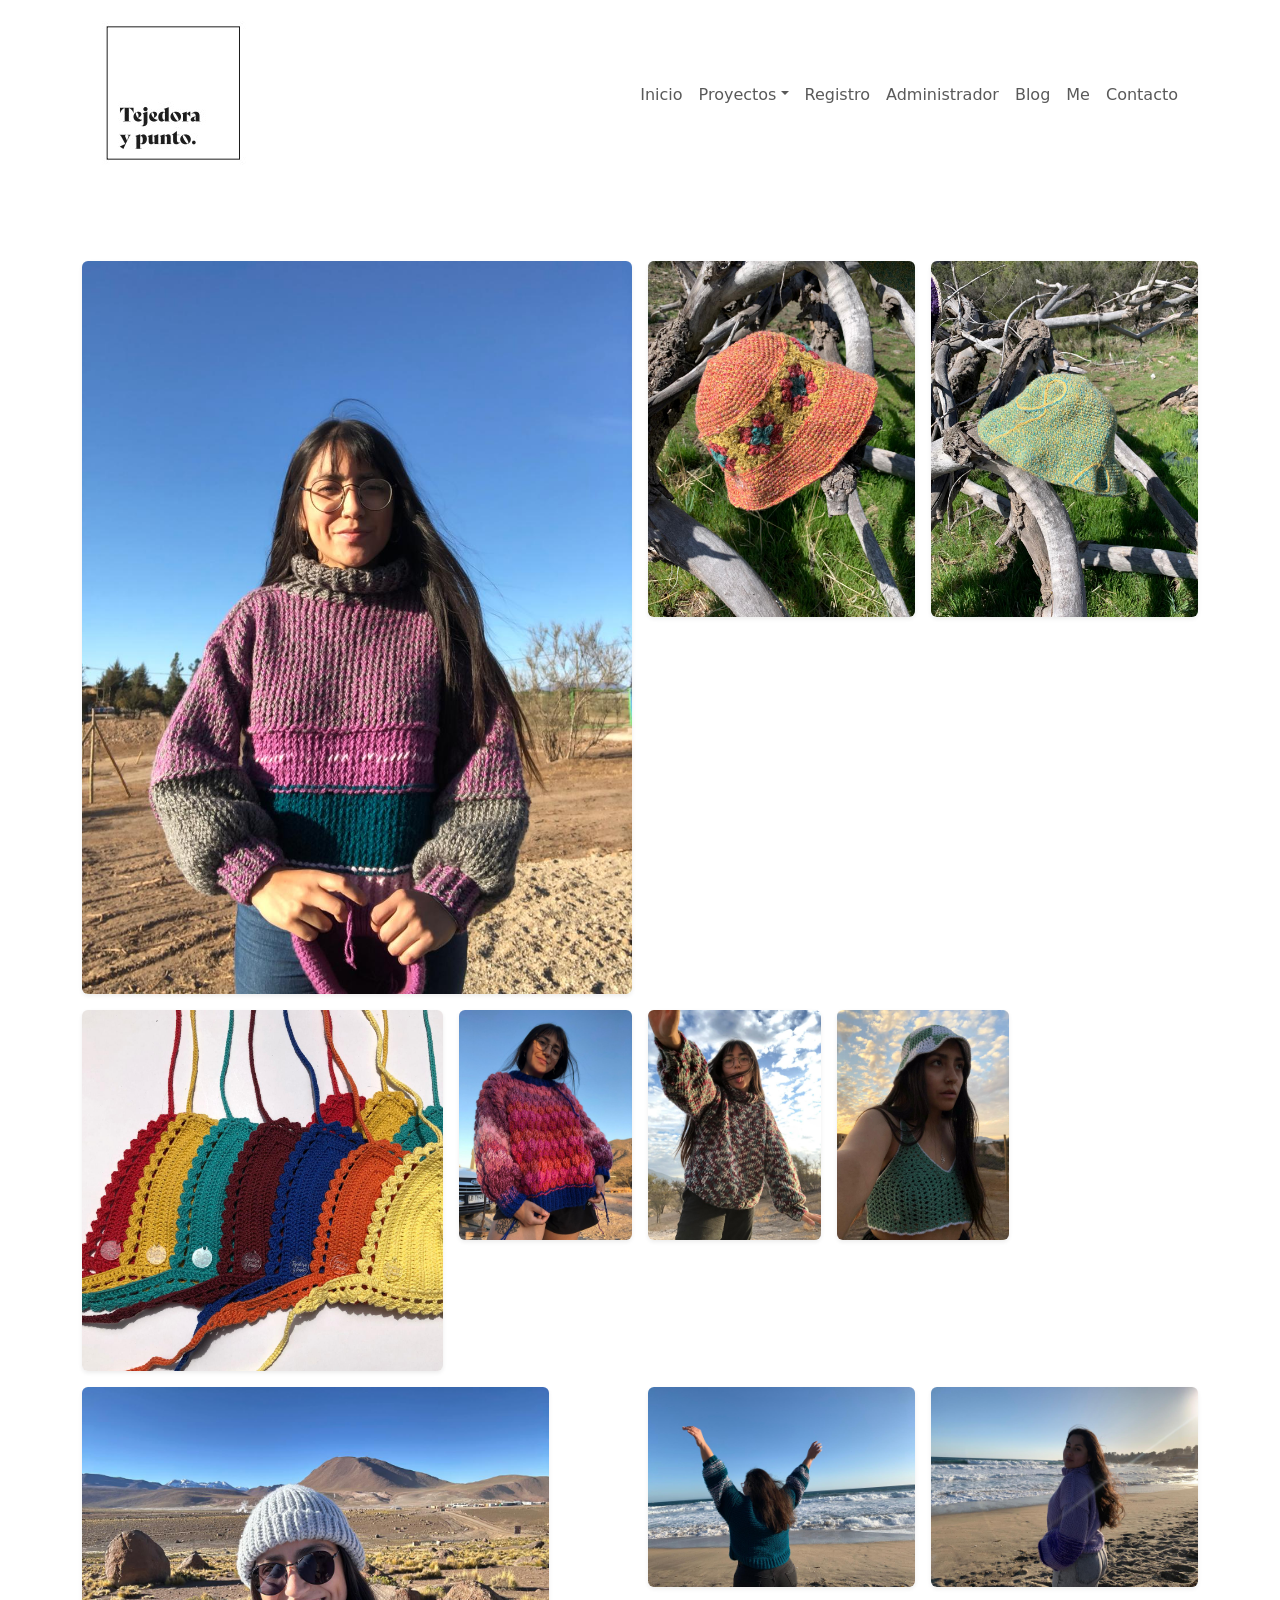
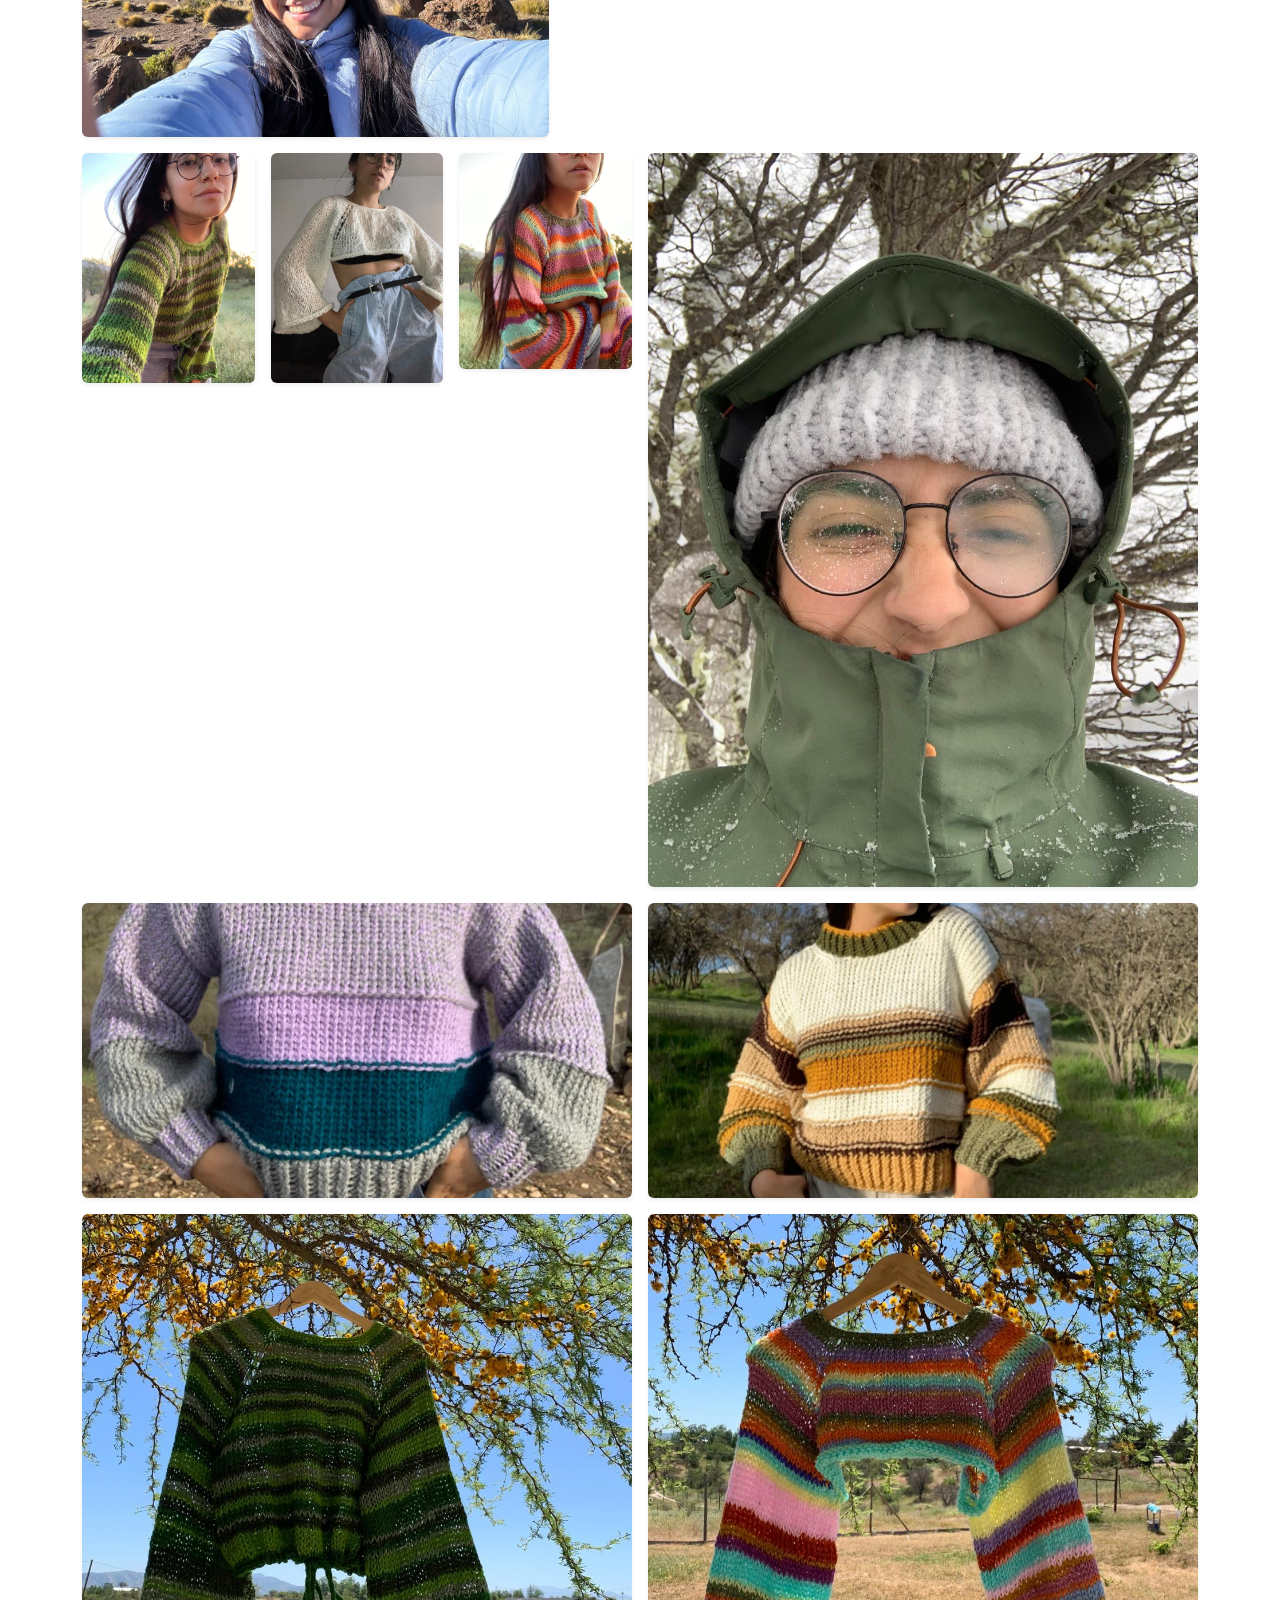
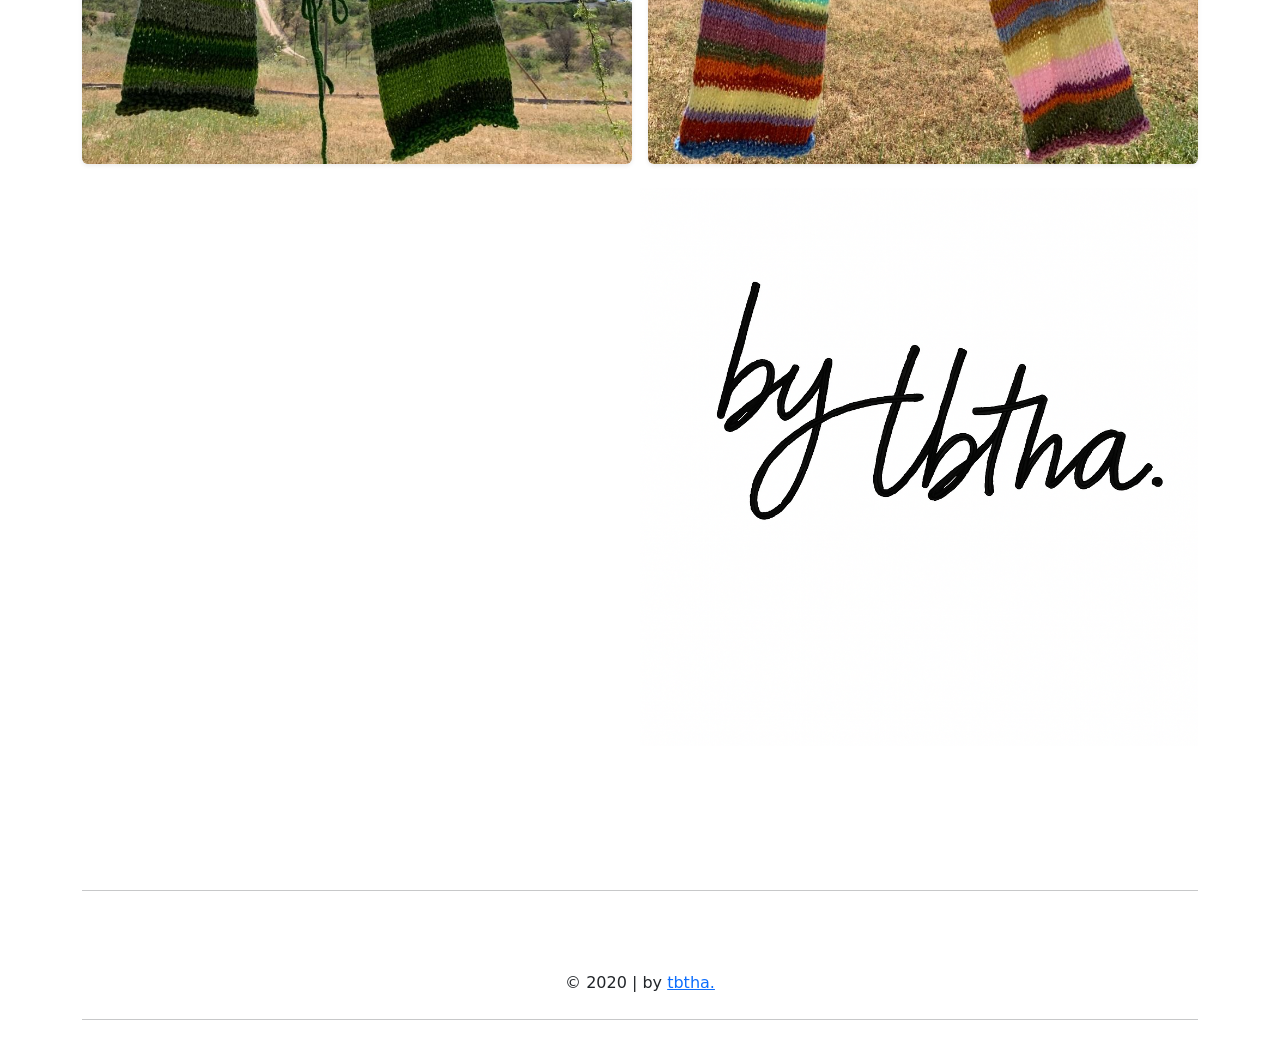
==== index.html @ a21ab7bb "carga inicial" ====
<!DOCTYPE html>
<html lang="en">
<head>
    <meta charset="UTF-8">
    <meta name="viewport" content="width=device-width, initial-scale=1.0">
    <title>tejedoraypunto</title>
    <link href="https://cdn.jsdelivr.net/npm/bootstrap@5.3.3/dist/css/bootstrap.min.css" rel="stylesheet">
    <link rel="stylesheet" href="css/estilos.css">
</head>
<body class="d-flex flex-column min-vh-100">
    <main class="flex-grow-1">
    <div class="container">
        <!---------------------------------------------------------------------navbar------------------------------------------------------------------>
        <nav class="navbar navbar-expand-lg navbar-custom">
        <div class="container-fluid">
            <a class="navbar-brand" href="index.html">
                <img src="img/marca/logo.jpeg" alt="" width="100%" height="auto">
            </a>
            <button class="navbar-toggler" type="button" data-bs-toggle="collapse" data-bs-target="#navbarNav">
            <span class="navbar-toggler-icon"></span>
            </button>
            <div class="collapse navbar-collapse" id="navbarNav">
            <ul class="navbar-nav ms-auto">
                <li class="nav-item">
                    <a class="nav-link" href="index.html">Inicio</a>
                </li>
                <li class="nav-item dropdown">
                    <a class="nav-link dropdown-toggle" href="inicio.html" role="button" data-bs-toggle="dropdown" aria-expanded="false">Proyectos</a>
                    <ul class="dropdown-menu dropdown-menu-end" aria-labelledby="crochetDropdown">
                        <li><a class="dropdown-item" href="productos_winter.html">Winter</a></li>
                        <li><a class="dropdown-item" href="productos_summer.html">Summer</a></li>
                        <li><a class="dropdown-item" href="productos.html">All</a></li>
                    </ul>
                    <li class="nav-item">
                        <a class="nav-link" href="registro.html">Registro</a>
                    </li>
                    <li class="nav-item">
                        <a class="nav-link" href="administracion.html">Administrador</a>
                    </li>
                    <li class="nav-item">
                        <a class="nav-link" href="blogs.html">Blog</a>
                    </li>
                    <li class="nav-item">
                        <a class="nav-link" href="me.html">Me</a>
                    </li>
                    <li class="nav-item">
                        <a class="nav-link" href="contact.html">Contacto</a>
                    </li>
                </li>
            </ul>
            </div>
        </div>
        </nav>
        <!---------------------------------------------------------------------navbar------------------------------------------------------------------>

        <!---------------------------------------------------------------------cards-------------------------------------------------------------------->
        <section class="py-5">
          <h2 class="text-center mb-4"></h2>
          <div class="row g-3">

            <!-- Imagen grande -->
            <div class="col-12 col-md-6">
              <img src="img/inicio/collage_inicio12.jpeg" alt="Tejido 1" class="img-fluid rounded shadow-sm">
            </div>

            <!-- Dos medianas -->
            <div class="col-6 col-md-3">
              <img src="img/inicio/collage_inicio1.jpeg"alt="Tejido 2" class="img-fluid rounded shadow-sm">
            </div>
            <div class="col-6 col-md-3">
              <img src="img/inicio/collage_inicio2.jpeg" alt="Tejido 3" class="img-fluid rounded shadow-sm">
            </div>

            <!-- Imagen vertical -->
            <div class="col-12 col-md-4">
              <img src="img/inicio/collage_inicio5.jpeg" alt="Tejido 4" class="img-fluid rounded shadow-sm" style="height: 100%; object-fit: cover;">
            </div>

            <!-- Tres pequeñas -->
            <div class="col-4 col-md-2">
              <img src="img/inicio/collage_inicio9.jpeg" alt="Tejido 5" class="img-fluid rounded shadow-sm">
            </div>
            <div class="col-4 col-md-2">
              <img src="img/inicio/collage_inicio10.jpeg" alt="Tejido 6" class="img-fluid rounded shadow-sm">
            </div>
            <div class="col-4 col-md-2">
              <img src="img/inicio/collage_inicio11.jpeg"alt="Tejido 7" class="img-fluid rounded shadow-sm">
            </div>

            <!-- Imagen horizontal -->
            <div class="col-12 col-md-6">
              <img src="img/inicio/collage_inicio18.jpeg" alt="Tejido 8" class="img-fluid rounded shadow-sm" style="height: 350px; object-fit: cover;">
            </div>

            <!-- Dos medianas más -->
            <div class="col-6 col-md-3">
              <img src="img/inicio/collage_inicio16.jpeg" alt="Tejido 9" class="img-fluid rounded shadow-sm">
            </div>
            <div class="col-6 col-md-3">
              <img src="img/inicio/collage_inicio17.jpeg" alt="Tejido 10" class="img-fluid rounded shadow-sm">
            </div>

            <!-- Tres adicionales pequeñas -->
            <div class="col-4 col-md-2">
              <img src="img/inicio/collage_inicio21.jpeg" alt="Tejido 11" class="img-fluid rounded shadow-sm">
            </div>
            <div class="col-4 col-md-2">
              <img src="img/inicio/collage_inicio27.jpeg" alt="Tejido 12" class="img-fluid rounded shadow-sm">
            </div>
            <div class="col-4 col-md-2">
              <img src="img/inicio/collage_inicio6.jpeg" alt="Tejido 13" class="img-fluid rounded shadow-sm">
            </div>
            
            <!-- Imagen final grande -->
            <div class="col-12 col-md-6">
                <img src="img/inicio/collage_inicio3.jpeg" alt="Tejido 14" class="img-fluid rounded shadow-sm">
            </div>
            <div class="col-12 col-md-6">
                <img src="img/inicio/collage_inicio22.jpeg" alt="Tejido 15" class="img-fluid rounded shadow-sm">
            </div>
            <div class="col-12 col-md-6">
                <img src="img/inicio/collage_inicio23.jpeg" alt="Tejido 15" class="img-fluid rounded shadow-sm">
            </div>
            <div class="col-12 col-md-6">
                <img src="img/inicio/collage_inicio26.jpeg" alt="Tejido 15" class="img-fluid rounded shadow-sm">
            </div>
            <div class="col-12 col-md-6">
                <img src="img/inicio/collage_inicio25.jpeg" alt="Tejido 15" class="img-fluid rounded shadow-sm">
            </div>
            <!--firma-->
            <div class="text-end mt-4">
                <img src="img/marca/bytbtha blanco.png" alt="by tabatha" style="width: 50%; height: auto;">
            </div>
          </div>
        </section>
        
        <!---------------------------------------------------------------------cards-------------------------------------------------------------------->
    </div >
    </main>
        <!---------------------------------------------------------------------footer------------------------------------------------------------------>
        <!--https://icons8.com/icons/set/instagram-y-facebook-->
        <footer class="pt-4 border-bottom-dark mt-5">
            <div class="container">
                <hr class="my-4"> 
                <div class="row">
                    <div class="col text-center">
                        <div class="col mt-3 text-center">
                            <a href="https://www.instagram.com/tejedoraypunto/"><img src="img/otros/icons8-instagram-30.png" alt=""></a>
                            <a href="##" ><img src="img/otros/icons8-facebook-30.png" alt=""></a>
                        </div>
                        <p class="mt-3 mb-0">© 2020 | by <a href="me.html">tbtha.</a></p>
                    </div>
                </div>
                <hr class="my-4"> 
            </div>
        </footer>
         <!---------------------------------------------------------------------footer------------------------------------------------------------------>
   

    <script src="https://cdn.jsdelivr.net/npm/bootstrap@5.3.3/dist/js/bootstrap.bundle.min.js"></script>

</body>
</html>
---- css/estilos.css ----
/* /* @font-face {
  font-family: 'BelyDisplay';
  src: url('fonts/BelyDisplay-Regular.ttf') format('truetype');
} */
/* .titulo-logo {
  font-family: 'BelyDisplay', serif;
}  */

.card img{
    width: 100%;
    height: 100%;
}

.card {
    border: 1px solid #ddd; 
    border-radius: 30px; 
    box-shadow: 0 1px 3px rgba(0,0,0,0.1);
    transition: box-shadow 0.3s ease;
}
  
 
.card-img-top {
  border-top-left-radius: 30px;
  border-top-right-radius: 30px;
  display: block;  
}



  .blog-title {
    font-size: 2.5rem;
    font-weight: 600;
  }
  section.blog-posts {
    max-width: 900px;
    margin: 0 auto;
    padding: 2rem 1rem;
  }
  article.card {
    border: none;
    border-bottom: 1px solid #ddd;
    margin-bottom: 2rem;
  }
  .card-img-top {
    max-height: 300px;
    object-fit: cover;
  }
  .card-title {
    font-size: 1.5rem;
    font-weight: 500;
  }
  .card-text {
    color: #555;
  }

article:hover { 
  transform: translateY(-5px);
  transition: transform 0.3s ease;
}
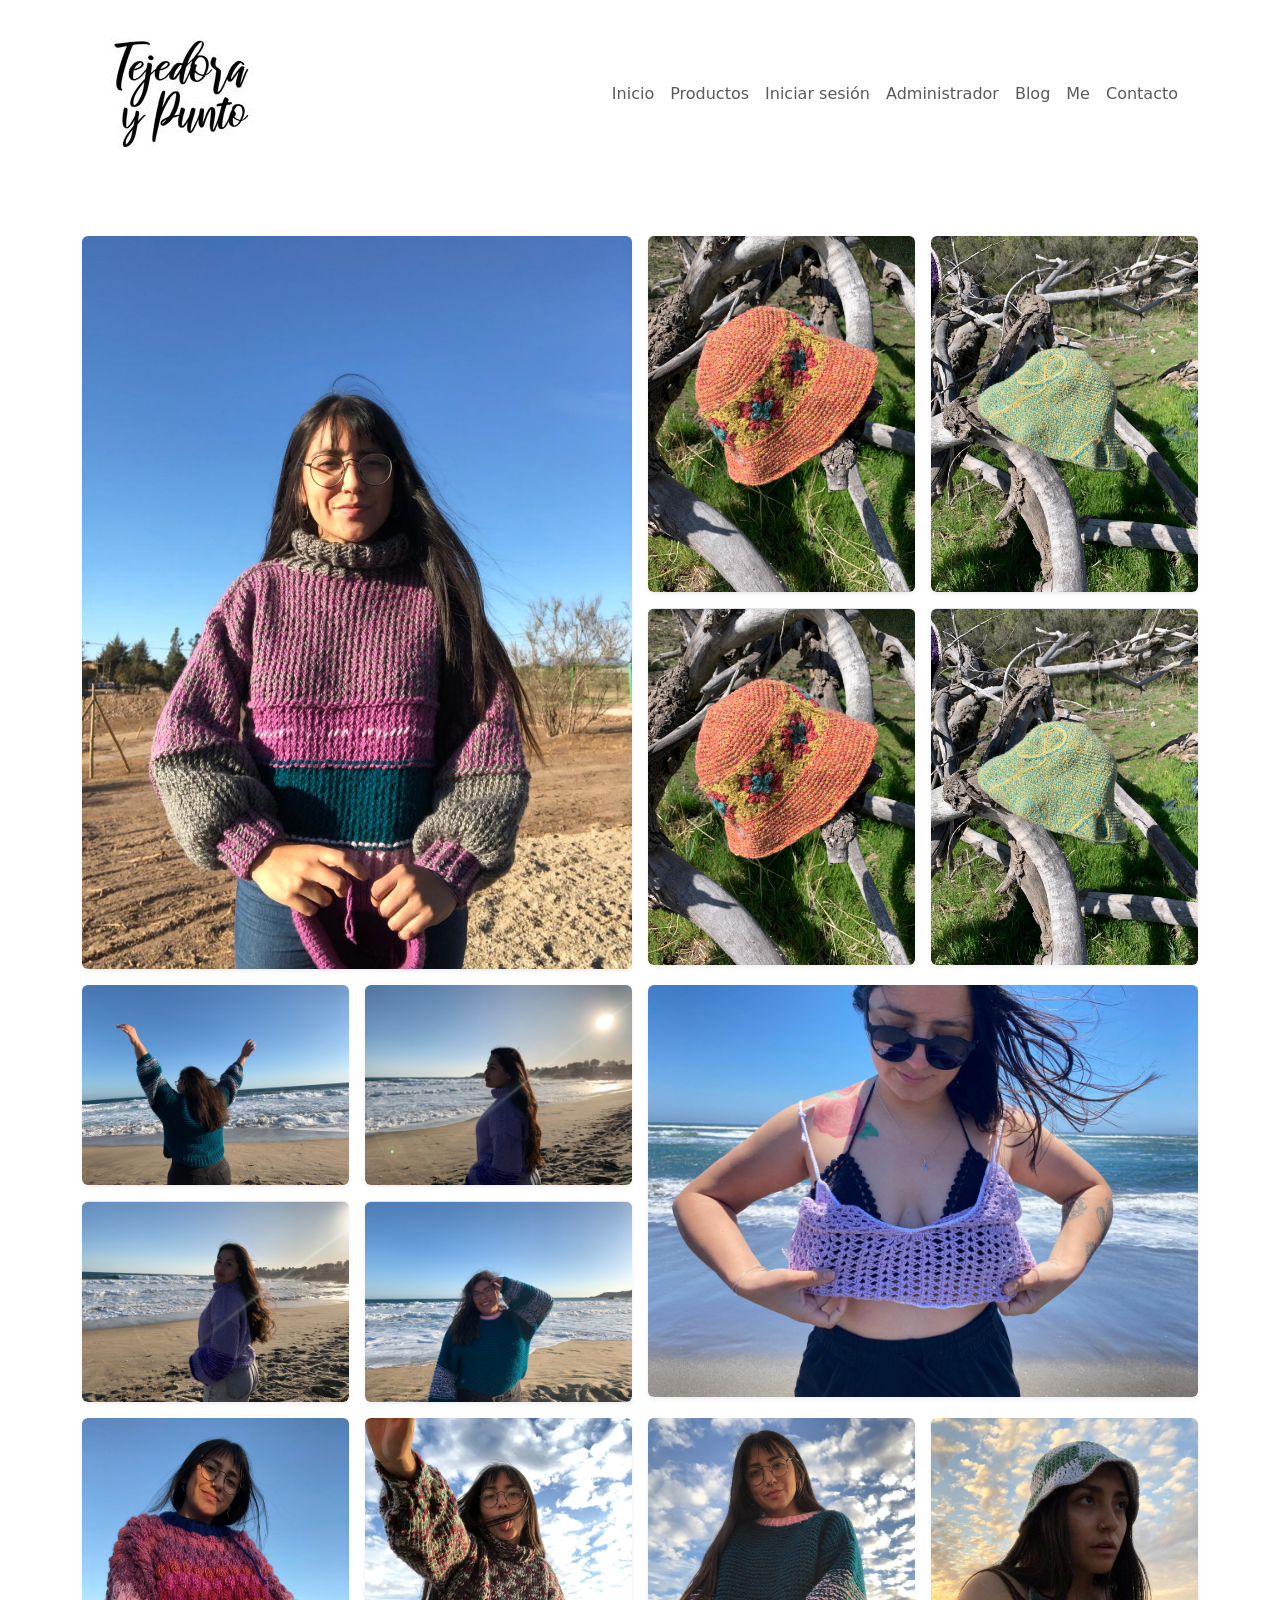
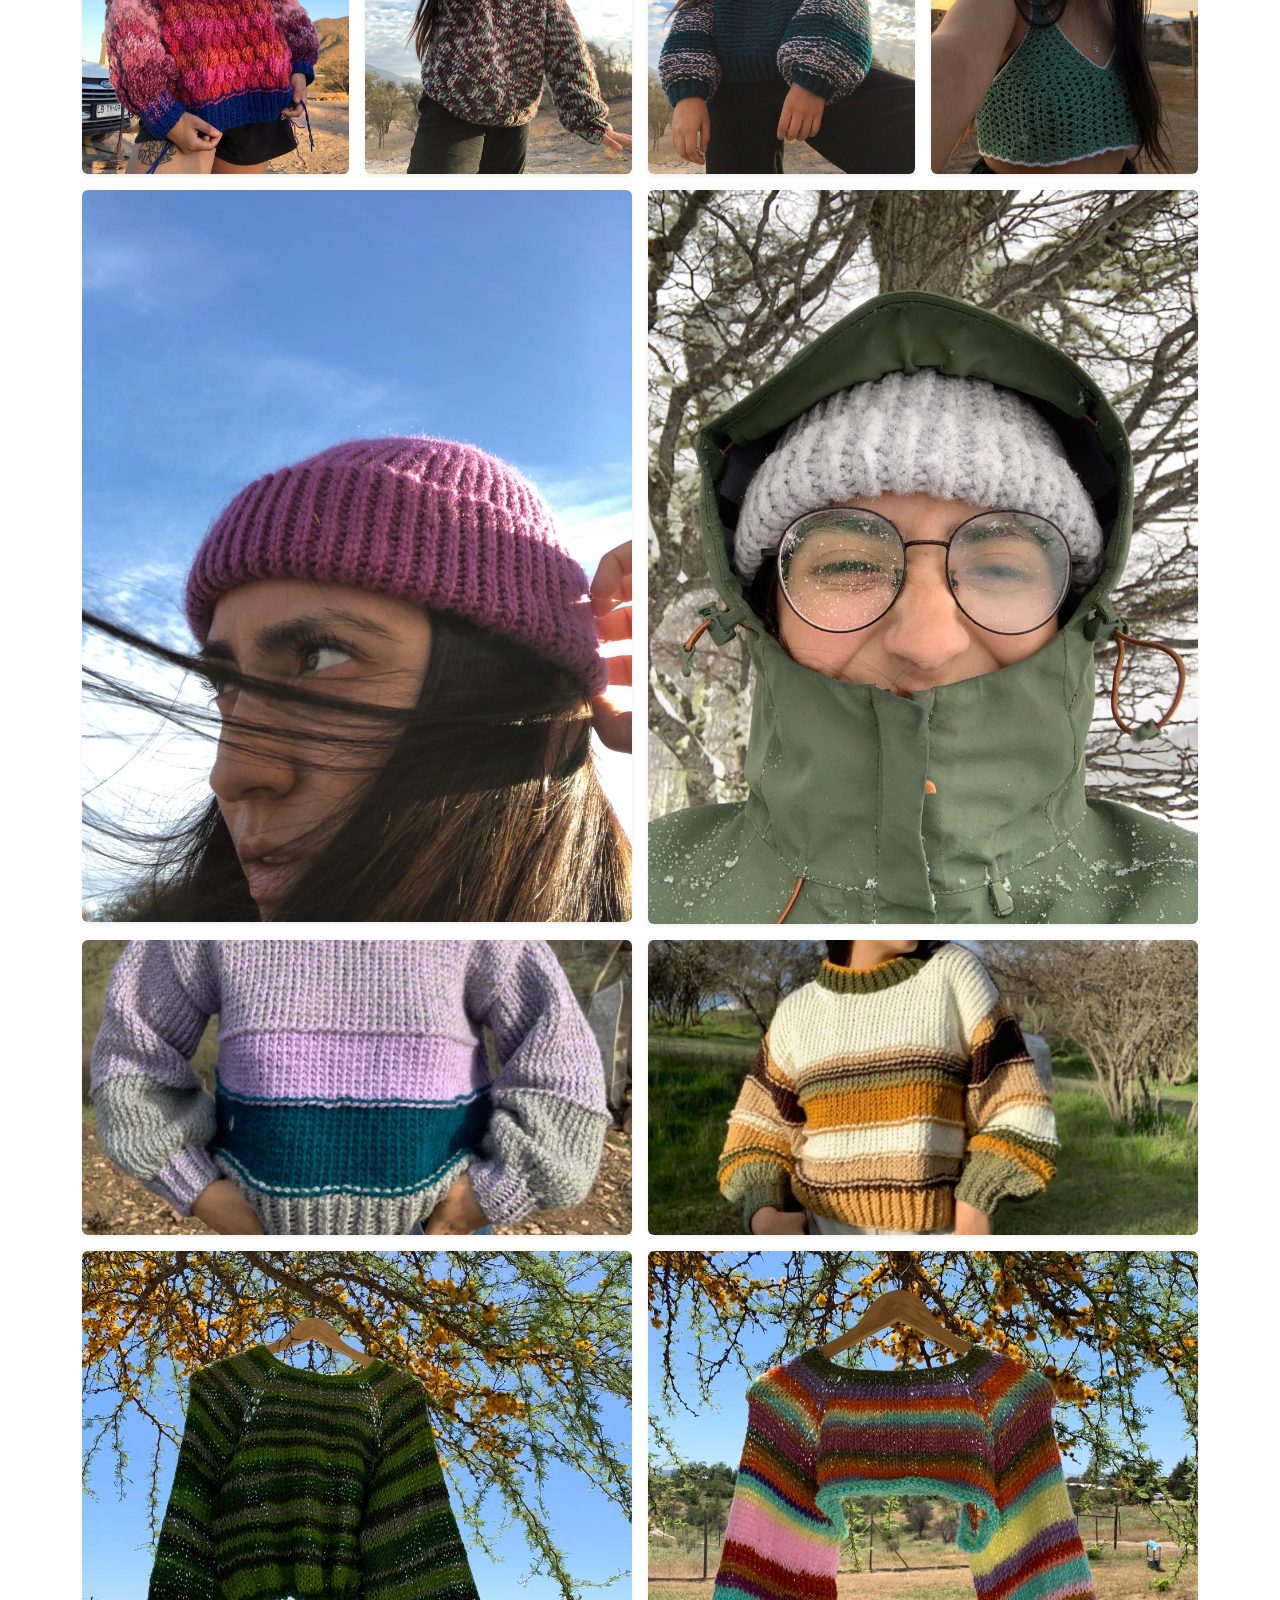
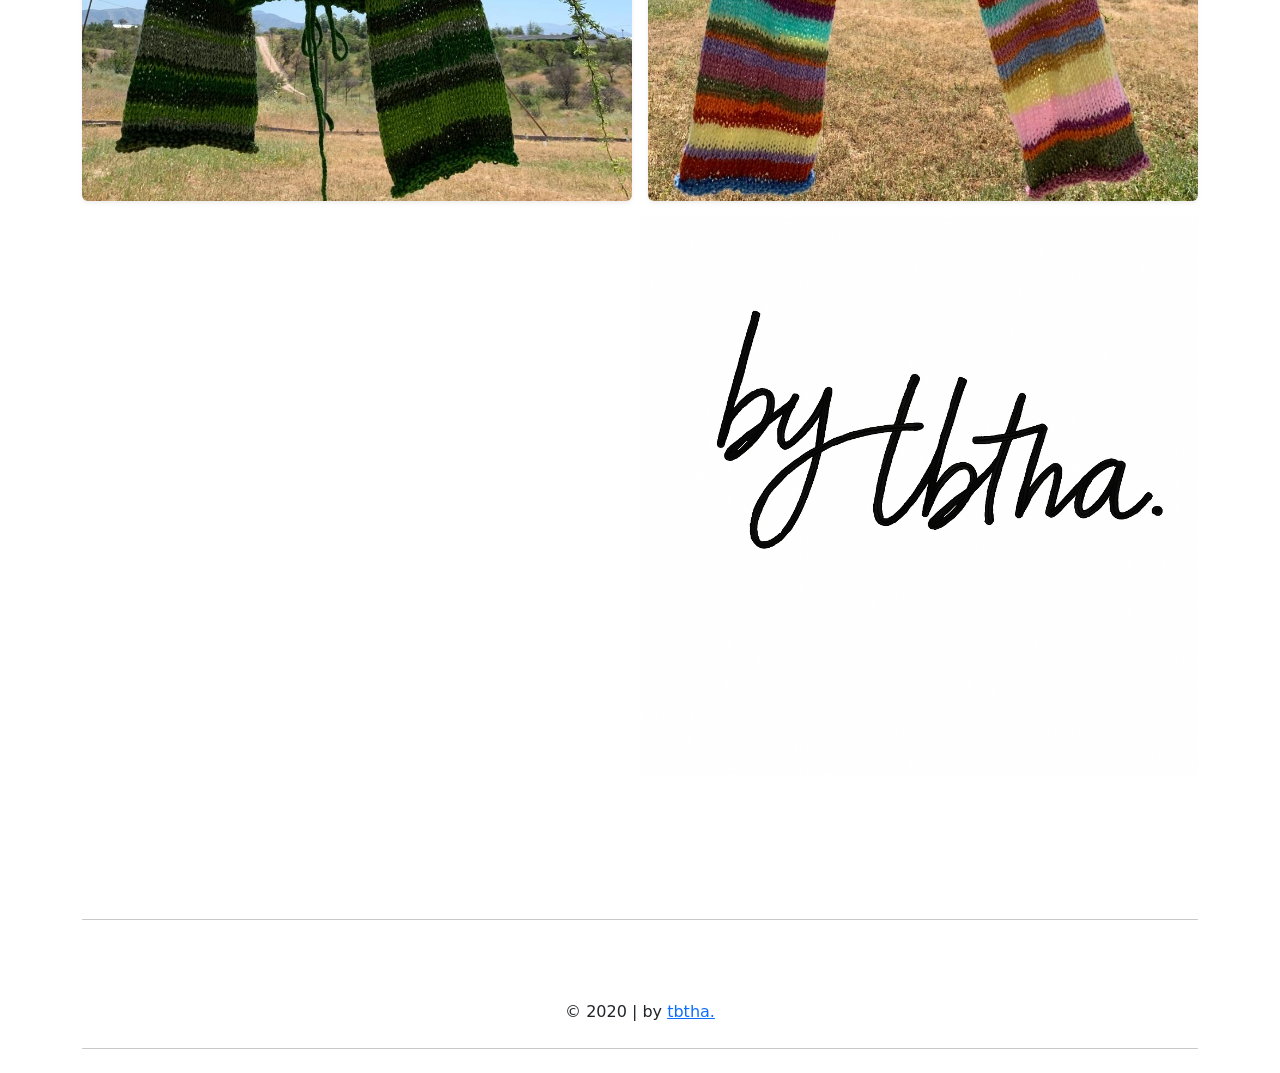
==== commit ca5c6a0b: "carrito de compras basico" ====
--- a/index.html
+++ b/index.html
@@ -14,7 +14,7 @@
         <nav class="navbar navbar-expand-lg navbar-custom">
         <div class="container-fluid">
             <a class="navbar-brand" href="index.html">
-                <img src="img/marca/logo.jpeg" alt="" width="100%" height="auto">
+                <img src="img/marca/logo_transformado.jpeg" alt="" width="100%" height="auto">
             </a>
             <button class="navbar-toggler" type="button" data-bs-toggle="collapse" data-bs-target="#navbarNav">
             <span class="navbar-toggler-icon"></span>
@@ -25,14 +25,17 @@
                     <a class="nav-link" href="index.html">Inicio</a>
                 </li>
                 <li class="nav-item dropdown">
-                    <a class="nav-link dropdown-toggle" href="inicio.html" role="button" data-bs-toggle="dropdown" aria-expanded="false">Proyectos</a>
+                    <li class="nav-item">
+                        <a class="nav-link" href="productos.html">Productos</a>
+                    </li>
+                    <!-- <a class="nav-link dropdown-toggle" href="inicio.html" role="button" data-bs-toggle="dropdown" aria-expanded="false">Proyectos</a>
                     <ul class="dropdown-menu dropdown-menu-end" aria-labelledby="crochetDropdown">
                         <li><a class="dropdown-item" href="productos_winter.html">Winter</a></li>
                         <li><a class="dropdown-item" href="productos_summer.html">Summer</a></li>
-                        <li><a class="dropdown-item" href="productos.html">All</a></li>
-                    </ul>
+                        <li><a class="dropdown-item" href="productos.html">All</a></li> -->
+                    <!-- </ul> -->
                     <li class="nav-item">
-                        <a class="nav-link" href="registro.html">Registro</a>
+                        <a class="nav-link" href="registro.html">Iniciar sesión</a>
                     </li>
                     <li class="nav-item">
                         <a class="nav-link" href="administracion.html">Administrador</a>
@@ -55,66 +58,73 @@
 
         <!---------------------------------------------------------------------cards-------------------------------------------------------------------->
         <section class="py-5">
-          <h2 class="text-center mb-4"></h2>
+          <!-- <h2 class="text-center mb-4">Proyectos</h2> -->
           <div class="row g-3">
-
+            <!--bloque 1-->
             <!-- Imagen grande -->
             <div class="col-12 col-md-6">
-              <img src="img/inicio/collage_inicio12.jpeg" alt="Tejido 1" class="img-fluid rounded shadow-sm">
+              <img src="img/inicio/collage_inicio12.jpeg" alt="Tejido 1" class="img-fluid rounded shadow-sm" width="100%" height="auto">
             </div>
 
-            <!-- Dos medianas -->
+            <!-- Dos bloques de dos img medianas -->
             <div class="col-6 col-md-3">
               <img src="img/inicio/collage_inicio1.jpeg"alt="Tejido 2" class="img-fluid rounded shadow-sm">
+              <!--modificar img-->
+              <img src="img/inicio/collage_inicio1.jpeg"alt="Tejido 2" class="img-fluid rounded shadow-sm border-top mt-3">
             </div>
             <div class="col-6 col-md-3">
               <img src="img/inicio/collage_inicio2.jpeg" alt="Tejido 3" class="img-fluid rounded shadow-sm">
+              <!--modificar img-->
+              <img src="img/inicio/collage_inicio2.jpeg" alt="Tejido 3" class="img-fluid rounded shadow-sm border-top mt-3">
             </div>
+            <!---->
 
-            <!-- Imagen vertical -->
-            <div class="col-12 col-md-4">
-              <img src="img/inicio/collage_inicio5.jpeg" alt="Tejido 4" class="img-fluid rounded shadow-sm" style="height: 100%; object-fit: cover;">
+            
+            <!--bloque 2-->   
+            <!-- Cuatro medianas más -->
+            <div class="col-6 col-md-3">
+              <img src="img/inicio/collage_inicio16.jpeg" alt="Tejido 9" class="img-fluid rounded shadow-sm">
+              <!--modificar img-->
+              <img src="img/inicio/collage_inicio17.jpeg" alt="Tejido 9" class="img-fluid rounded shadow-sm border-top mt-3" >
             </div>
+            <div class="col-6 col-md-3">
+              <img src="img/inicio/collage_inicio17_1.jpeg" alt="Tejido 10" class="img-fluid rounded shadow-sm">
+              <!--modificar img-->
+              <img src="img/inicio/collage_inicio16_1.jpeg" alt="Tejido 10" class="img-fluid rounded shadow-sm border-top mt-3">
+            </div>
+            <!-- img frande  -->
+            <div class="col-12 col-md-6">
+              <img src="img/inicio/collage_inicio28.jpeg" alt="Tejido 8" class="img-fluid rounded shadow-sm" >
+            </div>
+            <!---->            
+            
+            <!--bloque 3-->
+            <!-- 4 img pequeñas -->
 
-            <!-- Tres pequeñas -->
-            <div class="col-4 col-md-2">
+            <div class="col-6 col-md-3">
               <img src="img/inicio/collage_inicio9.jpeg" alt="Tejido 5" class="img-fluid rounded shadow-sm">
             </div>
-            <div class="col-4 col-md-2">
+            <div class="col-6 col-md-3">
               <img src="img/inicio/collage_inicio10.jpeg" alt="Tejido 6" class="img-fluid rounded shadow-sm">
             </div>
-            <div class="col-4 col-md-2">
+            <div class="col-6 col-md-3">
+              <img src="img/inicio/collage_inicio29.jpeg"alt="Tejido 7" class="img-fluid rounded shadow-sm">
+            </div>
+            <div class="col-6 col-md-3"> 
               <img src="img/inicio/collage_inicio11.jpeg"alt="Tejido 7" class="img-fluid rounded shadow-sm">
             </div>
-
-            <!-- Imagen horizontal -->
+            <!---->
+            <!--bloque 4-->
+            <!-- Imagen final grande -->
             <div class="col-12 col-md-6">
-              <img src="img/inicio/collage_inicio18.jpeg" alt="Tejido 8" class="img-fluid rounded shadow-sm" style="height: 350px; object-fit: cover;">
+              <img src="img/inicio/gorro_morado.jpeg" alt="Tejido 8" class="img-fluid rounded shadow-sm" >
             </div>
-
-            <!-- Dos medianas más -->
-            <div class="col-6 col-md-3">
-              <img src="img/inicio/collage_inicio16.jpeg" alt="Tejido 9" class="img-fluid rounded shadow-sm">
-            </div>
-            <div class="col-6 col-md-3">
-              <img src="img/inicio/collage_inicio17.jpeg" alt="Tejido 10" class="img-fluid rounded shadow-sm">
-            </div>
-
-            <!-- Tres adicionales pequeñas -->
-            <div class="col-4 col-md-2">
-              <img src="img/inicio/collage_inicio21.jpeg" alt="Tejido 11" class="img-fluid rounded shadow-sm">
-            </div>
-            <div class="col-4 col-md-2">
-              <img src="img/inicio/collage_inicio27.jpeg" alt="Tejido 12" class="img-fluid rounded shadow-sm">
-            </div>
-            <div class="col-4 col-md-2">
-              <img src="img/inicio/collage_inicio6.jpeg" alt="Tejido 13" class="img-fluid rounded shadow-sm">
-            </div>
-            
-            <!-- Imagen final grande -->
             <div class="col-12 col-md-6">
                 <img src="img/inicio/collage_inicio3.jpeg" alt="Tejido 14" class="img-fluid rounded shadow-sm">
             </div>
+            <!---->
+            <!--bloque 5-->
+            <!--img finales-->
             <div class="col-12 col-md-6">
                 <img src="img/inicio/collage_inicio22.jpeg" alt="Tejido 15" class="img-fluid rounded shadow-sm">
             </div>
@@ -128,7 +138,7 @@
                 <img src="img/inicio/collage_inicio25.jpeg" alt="Tejido 15" class="img-fluid rounded shadow-sm">
             </div>
             <!--firma-->
-            <div class="text-end mt-4">
+            <div class="text-end">
                 <img src="img/marca/bytbtha blanco.png" alt="by tabatha" style="width: 50%; height: auto;">
             </div>
           </div>
--- a/css/estilos.css
+++ b/css/estilos.css
@@ -26,34 +26,65 @@
 }
 
 
-
-  .blog-title {
-    font-size: 2.5rem;
-    font-weight: 600;
-  }
-  section.blog-posts {
-    max-width: 900px;
-    margin: 0 auto;
-    padding: 2rem 1rem;
-  }
-  article.card {
-    border: none;
-    border-bottom: 1px solid #ddd;
-    margin-bottom: 2rem;
-  }
-  .card-img-top {
-    max-height: 300px;
-    object-fit: cover;
-  }
-  .card-title {
-    font-size: 1.5rem;
-    font-weight: 500;
-  }
-  .card-text {
-    color: #555;
-  }
+/* blog */
+.blog-title {
+  font-size: 2.5rem;
+  font-weight: 600;
+}
+section.blog-posts {
+  max-width: 900px;
+  margin: 0 auto;
+  padding: 2rem 1rem;
+}
+article.card {
+  border: none;
+  border-bottom: 1px solid #ddd;
+  margin-bottom: 2rem;
+}
+.card-img-top {
+  max-height: 300px;
+  object-fit: cover;
+}
+.card-title {
+  font-size: 1.5rem;
+  font-weight: 500;
+}
+.card-text {
+  color: #555;
+}
 
 article:hover { 
   transform: translateY(-5px);
   transition: transform 0.3s ease;
 }
+
+
+/* administracion */
+
+  .sidebar {
+    background-color: #f8f9fa;
+    border-right: 1px solid #dee2e6;
+  }
+  .sidebar {
+    display: block;
+    padding: 1rem;
+    color: #333;
+    text-decoration: none;
+  }
+  .sidebar :hover {
+    background-color: #e9ecef;
+  }
+  .content-section {
+    display: none;
+  }
+  .content-section.active {
+    display: block;
+  }
+  @media (max-width: 768px) {
+    .sidebar {
+      border-right: none;
+      border-bottom: 1px solid #dee2e6;
+    }
+  }
+
+  /*navbar*/
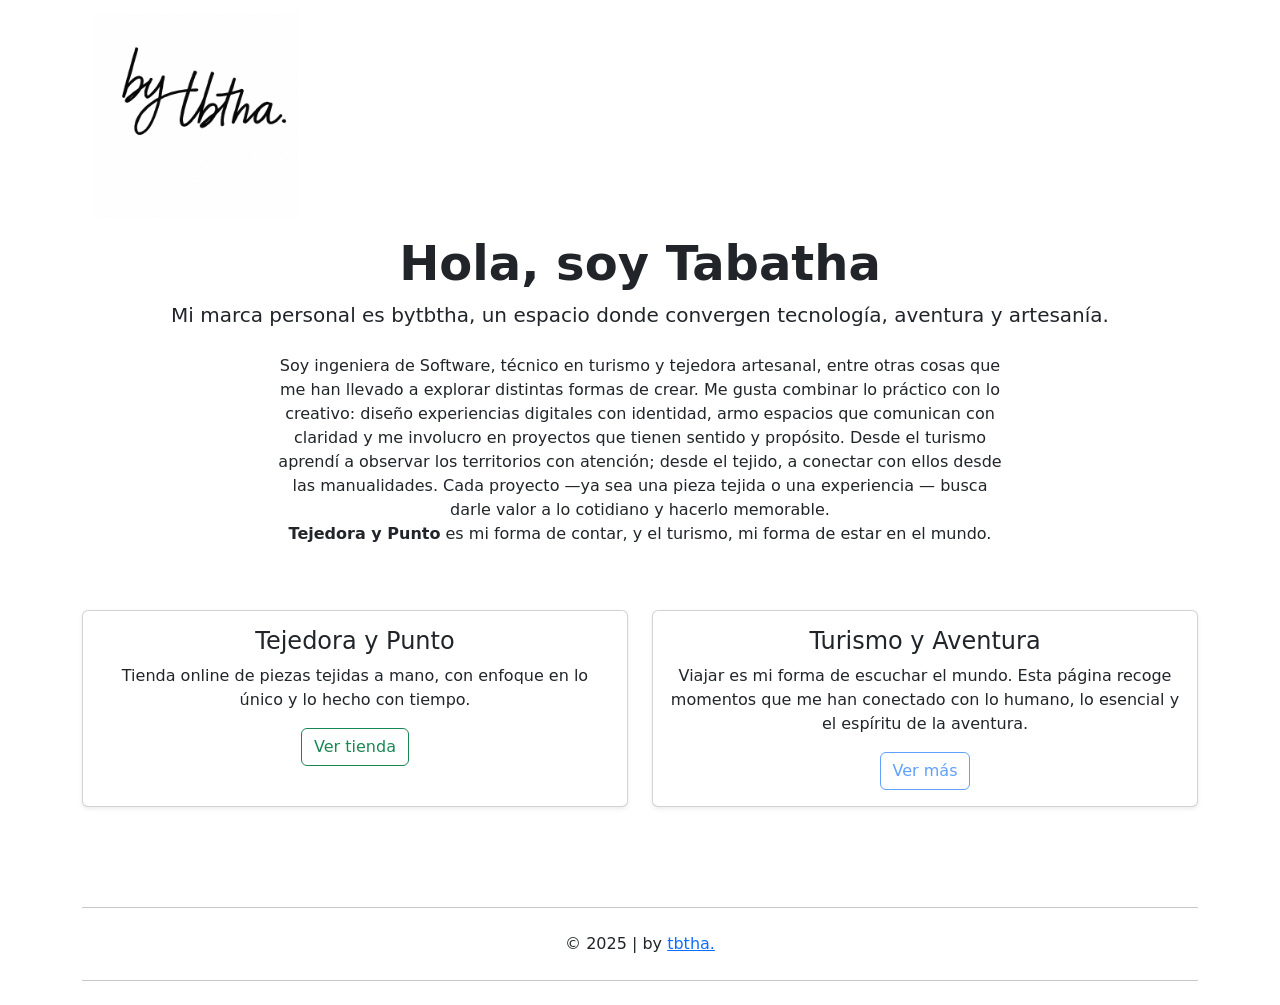
==== commit a68eb272: "se cambia pagina para que sea la principal" ====
--- a/index.html
+++ b/index.html
@@ -3,7 +3,9 @@
 <head>
     <meta charset="UTF-8">
     <meta name="viewport" content="width=device-width, initial-scale=1.0">
-    <title>tejedoraypunto</title>
+    <title>bytbtha.</title>
+    <link rel="icon" href="img/marca/bytbtha blanco.png" type="image/png">
+
     <link href="https://cdn.jsdelivr.net/npm/bootstrap@5.3.3/dist/css/bootstrap.min.css" rel="stylesheet">
     <link rel="stylesheet" href="css/estilos.css">
 </head>
@@ -14,137 +16,65 @@
         <nav class="navbar navbar-expand-lg navbar-custom">
         <div class="container-fluid">
             <a class="navbar-brand" href="index.html">
-                <img src="img/marca/logo_transformado.jpeg" alt="" width="100%" height="auto">
+                <img src="img/marca/bytbtha blanco.png" alt="by tabatha" style="width: 20%; height: auto;">
             </a>
-            <button class="navbar-toggler" type="button" data-bs-toggle="collapse" data-bs-target="#navbarNav">
-            <span class="navbar-toggler-icon"></span>
-            </button>
-            <div class="collapse navbar-collapse" id="navbarNav">
-            <ul class="navbar-nav ms-auto">
-                <li class="nav-item">
-                    <a class="nav-link" href="index.html">Inicio</a>
-                </li>
-                <li class="nav-item dropdown">
-                    <li class="nav-item">
-                        <a class="nav-link" href="productos.html">Productos</a>
-                    </li>
-                    <!-- <a class="nav-link dropdown-toggle" href="inicio.html" role="button" data-bs-toggle="dropdown" aria-expanded="false">Proyectos</a>
-                    <ul class="dropdown-menu dropdown-menu-end" aria-labelledby="crochetDropdown">
-                        <li><a class="dropdown-item" href="productos_winter.html">Winter</a></li>
-                        <li><a class="dropdown-item" href="productos_summer.html">Summer</a></li>
-                        <li><a class="dropdown-item" href="productos.html">All</a></li> -->
-                    <!-- </ul> -->
-                    <li class="nav-item">
-                        <a class="nav-link" href="registro.html">Iniciar sesión</a>
-                    </li>
-                    <li class="nav-item">
-                        <a class="nav-link" href="administracion.html">Administrador</a>
-                    </li>
-                    <li class="nav-item">
-                        <a class="nav-link" href="blogs.html">Blog</a>
-                    </li>
-                    <li class="nav-item">
-                        <a class="nav-link" href="me.html">Me</a>
-                    </li>
-                    <li class="nav-item">
-                        <a class="nav-link" href="contact.html">Contacto</a>
-                    </li>
-                </li>
-            </ul>
-            </div>
+
         </div>
         </nav>
         <!---------------------------------------------------------------------navbar------------------------------------------------------------------>
 
-        <!---------------------------------------------------------------------cards-------------------------------------------------------------------->
-        <section class="py-5">
-          <!-- <h2 class="text-center mb-4">Proyectos</h2> -->
-          <div class="row g-3">
-            <!--bloque 1-->
-            <!-- Imagen grande -->
-            <div class="col-12 col-md-6">
-              <img src="img/inicio/collage_inicio12.jpeg" alt="Tejido 1" class="img-fluid rounded shadow-sm" width="100%" height="auto">
+        <!----------------------------------------------------------------------------------------------------------------------------------------->
+        <section class="py-1">
+        <div class="text-center mb-4">
+            <h1 class="display-5 fw-bold">Hola, soy Tabatha</h1>
+            <p class="lead">Mi marca personal es <strong>bytbtha</strong>, un espacio donde convergen tecnología, aventura y artesanía.</p>
+        </div>
+
+        <div class="row justify-content-center">
+        <div class="col-md-8">
+            <p class="text-center">
+            Soy ingeniera de Software, técnico en turismo y tejedora artesanal, entre otras cosas que me han llevado a explorar distintas formas de crear. Me gusta combinar lo práctico con lo creativo: diseño experiencias digitales con identidad, armo espacios que comunican con claridad y me involucro en proyectos que tienen sentido y propósito. Desde el turismo aprendí a observar los territorios con atención; desde el tejido, a conectar con ellos desde las manualidades.
+            Cada proyecto —ya sea una pieza tejida o una experiencia — busca darle valor a lo cotidiano y hacerlo memorable.<br>
+            <strong>Tejedora y Punto</strong> es mi forma de contar, y el turismo, mi forma de estar en el mundo.
+            </p>
+        </div>
+        </div>
+
+        <div class="row text-center mt-5">
+            <div class="col-md-6 mb-6">
+            <div class="card h-100 shadow-sm">
+                <div class="card-body">
+                <h4 class="card-title"> Tejedora y Punto</h4>
+                <p class="card-text">Tienda online de piezas tejidas a mano, con enfoque en lo único y lo hecho con tiempo.</p>
+                <a href="https://tbtha.github.io/tejedoraypunto" class="btn btn-outline-success disable">Ver tienda</a>
+                </div>
             </div>
+            </div>
+        <div class="col-md-6 mb-6">
+        <div class="card h-100 shadow-sm">
+            <div class="card-body">
+            <h4 class="card-title">Turismo y Aventura</h4>
+            <p class="card-text">
+                Viajar es mi forma de escuchar el mundo.  
+                Esta página recoge momentos que me han conectado con lo humano, lo esencial y el espíritu de la aventura.
+            </p>
+            <a href="#"  class="btn btn-outline-primary disabled" tabindex="-1" aria-disabled="true" >Ver más</a>
+            </div>
+        </div>
+        </div>
 
-            <!-- Dos bloques de dos img medianas -->
-            <div class="col-6 col-md-3">
-              <img src="img/inicio/collage_inicio1.jpeg"alt="Tejido 2" class="img-fluid rounded shadow-sm">
-              <!--modificar img-->
-              <img src="img/inicio/collage_inicio1.jpeg"alt="Tejido 2" class="img-fluid rounded shadow-sm border-top mt-3">
-            </div>
-            <div class="col-6 col-md-3">
-              <img src="img/inicio/collage_inicio2.jpeg" alt="Tejido 3" class="img-fluid rounded shadow-sm">
-              <!--modificar img-->
-              <img src="img/inicio/collage_inicio2.jpeg" alt="Tejido 3" class="img-fluid rounded shadow-sm border-top mt-3">
-            </div>
-            <!---->
-
-            
-            <!--bloque 2-->   
-            <!-- Cuatro medianas más -->
-            <div class="col-6 col-md-3">
-              <img src="img/inicio/collage_inicio16.jpeg" alt="Tejido 9" class="img-fluid rounded shadow-sm">
-              <!--modificar img-->
-              <img src="img/inicio/collage_inicio17.jpeg" alt="Tejido 9" class="img-fluid rounded shadow-sm border-top mt-3" >
-            </div>
-            <div class="col-6 col-md-3">
-              <img src="img/inicio/collage_inicio17_1.jpeg" alt="Tejido 10" class="img-fluid rounded shadow-sm">
-              <!--modificar img-->
-              <img src="img/inicio/collage_inicio16_1.jpeg" alt="Tejido 10" class="img-fluid rounded shadow-sm border-top mt-3">
-            </div>
-            <!-- img frande  -->
-            <div class="col-12 col-md-6">
-              <img src="img/inicio/collage_inicio28.jpeg" alt="Tejido 8" class="img-fluid rounded shadow-sm" >
-            </div>
-            <!---->            
-            
-            <!--bloque 3-->
-            <!-- 4 img pequeñas -->
-
-            <div class="col-6 col-md-3">
-              <img src="img/inicio/collage_inicio9.jpeg" alt="Tejido 5" class="img-fluid rounded shadow-sm">
-            </div>
-            <div class="col-6 col-md-3">
-              <img src="img/inicio/collage_inicio10.jpeg" alt="Tejido 6" class="img-fluid rounded shadow-sm">
-            </div>
-            <div class="col-6 col-md-3">
-              <img src="img/inicio/collage_inicio29.jpeg"alt="Tejido 7" class="img-fluid rounded shadow-sm">
-            </div>
-            <div class="col-6 col-md-3"> 
-              <img src="img/inicio/collage_inicio11.jpeg"alt="Tejido 7" class="img-fluid rounded shadow-sm">
-            </div>
-            <!---->
-            <!--bloque 4-->
-            <!-- Imagen final grande -->
-            <div class="col-12 col-md-6">
-              <img src="img/inicio/gorro_morado.jpeg" alt="Tejido 8" class="img-fluid rounded shadow-sm" >
-            </div>
-            <div class="col-12 col-md-6">
-                <img src="img/inicio/collage_inicio3.jpeg" alt="Tejido 14" class="img-fluid rounded shadow-sm">
-            </div>
-            <!---->
-            <!--bloque 5-->
-            <!--img finales-->
-            <div class="col-12 col-md-6">
-                <img src="img/inicio/collage_inicio22.jpeg" alt="Tejido 15" class="img-fluid rounded shadow-sm">
-            </div>
-            <div class="col-12 col-md-6">
-                <img src="img/inicio/collage_inicio23.jpeg" alt="Tejido 15" class="img-fluid rounded shadow-sm">
-            </div>
-            <div class="col-12 col-md-6">
-                <img src="img/inicio/collage_inicio26.jpeg" alt="Tejido 15" class="img-fluid rounded shadow-sm">
-            </div>
-            <div class="col-12 col-md-6">
-                <img src="img/inicio/collage_inicio25.jpeg" alt="Tejido 15" class="img-fluid rounded shadow-sm">
-            </div>
-            <!--firma-->
-            <div class="text-end">
-                <img src="img/marca/bytbtha blanco.png" alt="by tabatha" style="width: 50%; height: auto;">
-            </div>
-          </div>
+            <!-- <div class="col-md-4 mb-4">
+                <div class="card h-100 shadow-sm">
+                    <div class="card-body">
+                    <h4 class="card-title">📣 Marketing Digital</h4>
+                    <p class="card-text">Estrategias visuales y técnicas para potenciar marcas con autenticidad y estructura.</p>
+                    <a href="marketing.html" class="btn btn-outline-dark">Ver proyectos</a>
+                    </div>
+                </div>
+            </div> -->
+        </div>
         </section>
-        
-        <!---------------------------------------------------------------------cards-------------------------------------------------------------------->
+        <!----------------------------------------------------------------------------------------------------------------------------------------->
     </div >
     </main>
         <!---------------------------------------------------------------------footer------------------------------------------------------------------>
@@ -152,21 +82,13 @@
         <footer class="pt-4 border-bottom-dark mt-5">
             <div class="container">
                 <hr class="my-4"> 
-                <div class="row">
                     <div class="col text-center">
-                        <div class="col mt-3 text-center">
-                            <a href="https://www.instagram.com/tejedoraypunto/"><img src="img/otros/icons8-instagram-30.png" alt=""></a>
-                            <a href="##" ><img src="img/otros/icons8-facebook-30.png" alt=""></a>
-                        </div>
-                        <p class="mt-3 mb-0">© 2020 | by <a href="me.html">tbtha.</a></p>
-                    </div>
+                        <p class="mt-3 mb-0">© 2025 | by <a href="index_tbtha.html">tbtha.</a></p>
                 </div>
                 <hr class="my-4"> 
             </div>
         </footer>
          <!---------------------------------------------------------------------footer------------------------------------------------------------------>
-   
-
     <script src="https://cdn.jsdelivr.net/npm/bootstrap@5.3.3/dist/js/bootstrap.bundle.min.js"></script>
 
 </body>
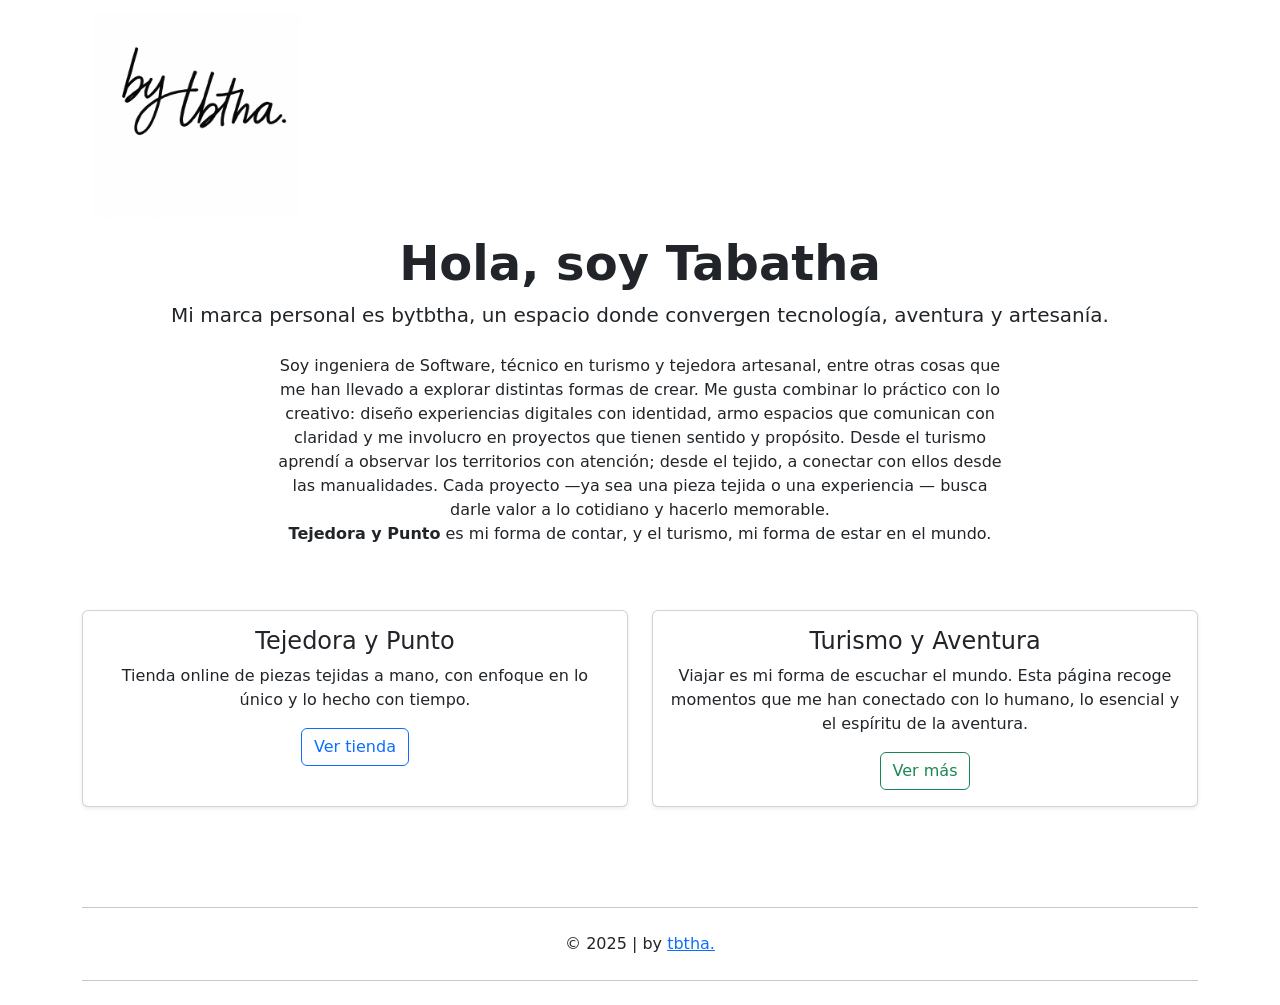
==== commit d1a79b3d: "add turismo" ====
--- a/index.html
+++ b/index.html
@@ -18,7 +18,6 @@
             <a class="navbar-brand" href="index.html">
                 <img src="img/marca/bytbtha blanco.png" alt="by tabatha" style="width: 20%; height: auto;">
             </a>
-
         </div>
         </nav>
         <!---------------------------------------------------------------------navbar------------------------------------------------------------------>
@@ -46,7 +45,7 @@
                 <div class="card-body">
                 <h4 class="card-title"> Tejedora y Punto</h4>
                 <p class="card-text">Tienda online de piezas tejidas a mano, con enfoque en lo único y lo hecho con tiempo.</p>
-                <a href="https://tbtha.github.io/tejedoraypunto" class="btn btn-outline-success disable">Ver tienda</a>
+                <a href="https://tbtha.github.io/tejedoraypunto" class="btn btn-outline-primary disable">Ver tienda</a>
                 </div>
             </div>
             </div>
@@ -58,7 +57,7 @@
                 Viajar es mi forma de escuchar el mundo.  
                 Esta página recoge momentos que me han conectado con lo humano, lo esencial y el espíritu de la aventura.
             </p>
-            <a href="#"  class="btn btn-outline-primary disabled" tabindex="-1" aria-disabled="true" >Ver más</a>
+            <a href="https://tbtha.github.io/turismo"  class="btn btn-outline-success disable" >Ver más</a>
             </div>
         </div>
         </div>
@@ -83,7 +82,7 @@
             <div class="container">
                 <hr class="my-4"> 
                     <div class="col text-center">
-                        <p class="mt-3 mb-0">© 2025 | by <a href="index_tbtha.html">tbtha.</a></p>
+                        <p class="mt-3 mb-0">© 2025 | by <a href="index.html">tbtha.</a></p>
                 </div>
                 <hr class="my-4"> 
             </div>
